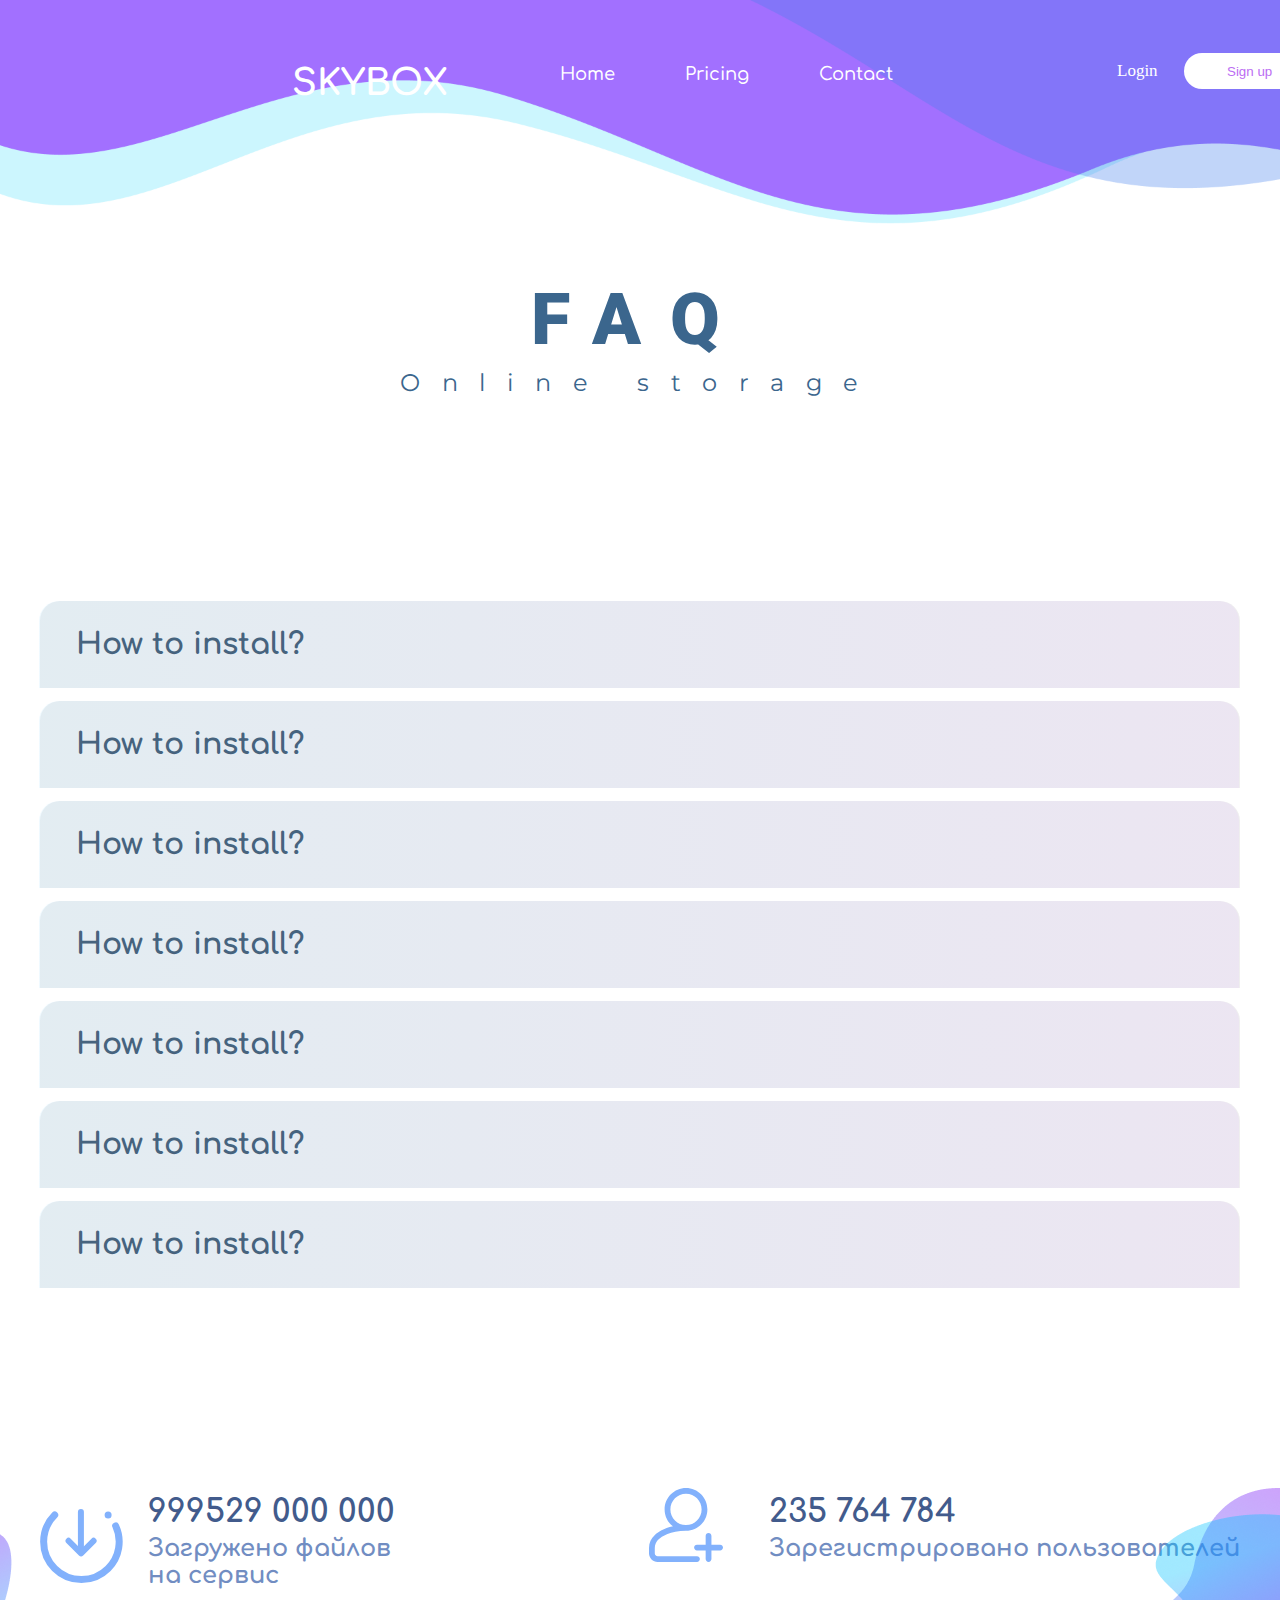
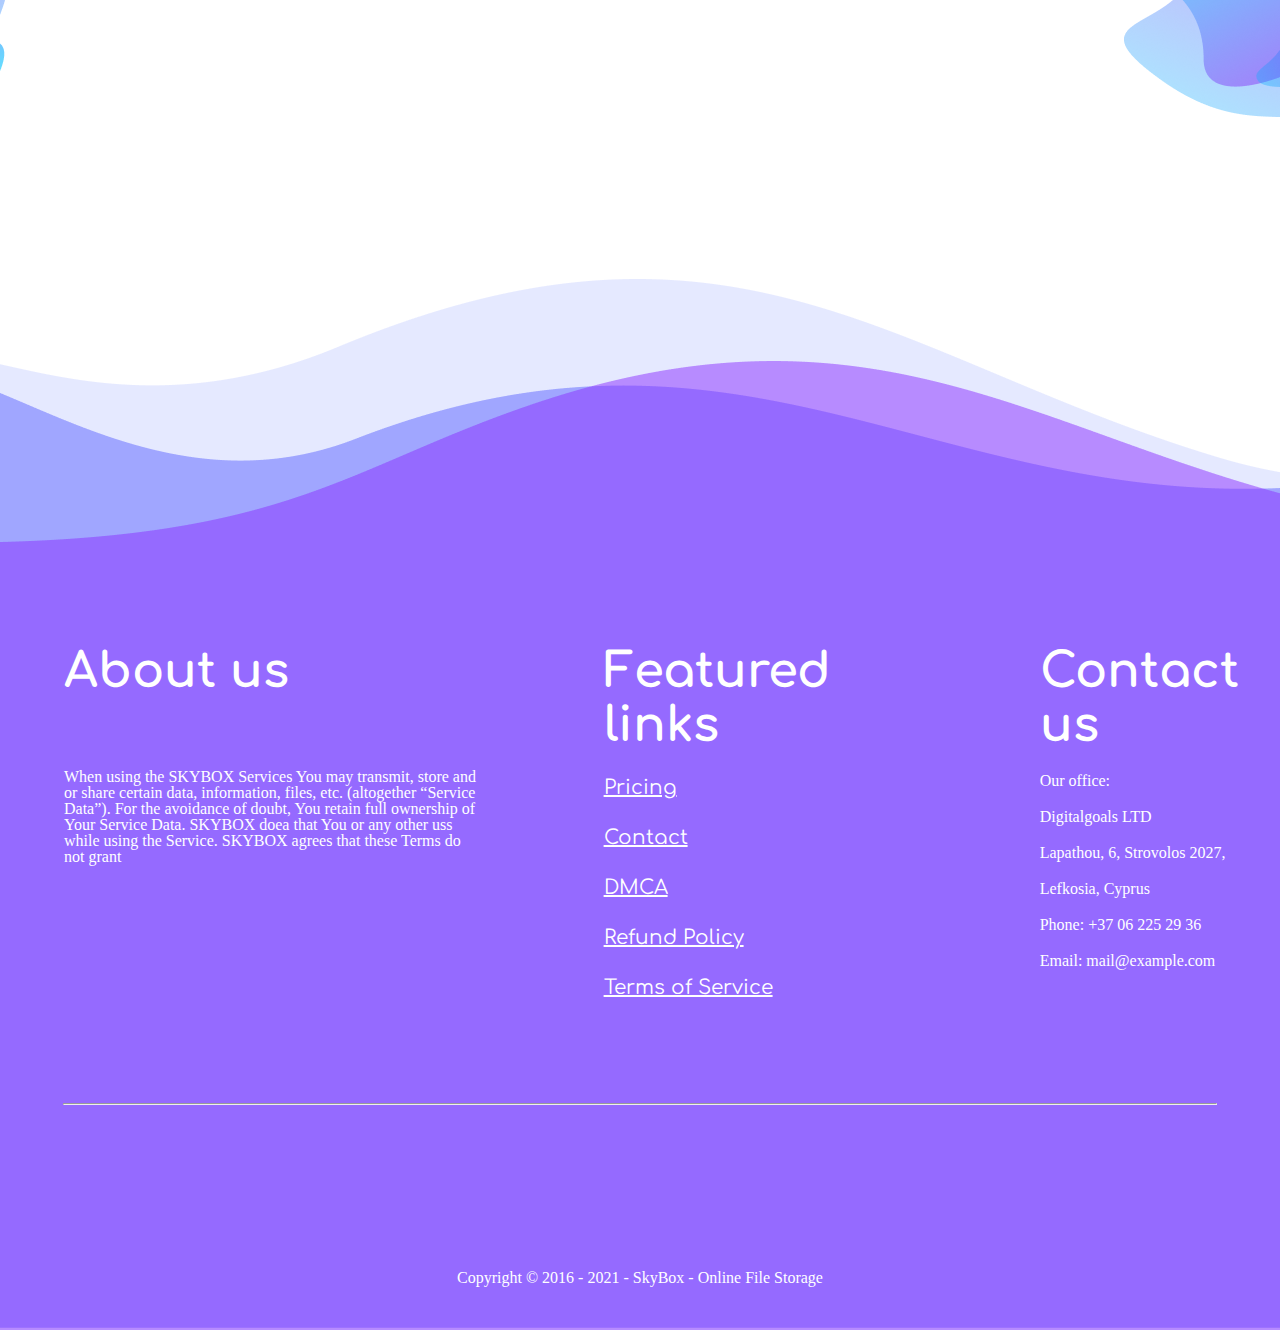
==== pages/faq.html @ fab55882 "Faq and my files" ====
<!DOCTYPE html>
<html lang="en">
<head>
    <link rel="stylesheet" href="/reset.css">
    <link rel="stylesheet" href="./faq.css">
    <link rel="stylesheet" href="./faq.scss">
    <link rel="preconnect" href="https://fonts.googleapis.com">
    <link rel="preconnect" href="https://fonts.gstatic.com" crossorigin>
    <link href="https://fonts.googleapis.com/css2?family=Comfortaa&family=Montserrat&family=Roboto&display=swap" rel="stylesheet">  
    <meta charset="UTF-8">
    <meta http-equiv="X-UA-Compatible" content="IE=edge">
    <meta name="viewport" content="width=device-width, initial-scale=1.0">
    <title>Faq</title>
</head>
<body>
    <header>
        <div class="header-container">
            <div class="first-header-block">
                <p class="logo">SKYBOX</p>
                <nav>
                    <div class="header-nav">
                        <ul class="header-list-container">
                            <li class="header-list"><a href="#">Home</a></li>
                            <li class="header-list"><a href="#">Pricing</a></li>
                            <li class="header-list"><a href="#">Contact</a></li>
                        </ul>
                    </div>
                </nav>
                <div class="header-registration">
                    <p>Login</p>
                    <button class="sign-header"><a href="#">Sign up</a></button>
                </div>
            </div>
    </header>
    <main>
        <div class="main-text">
            <p class="text-files">FAQ</p> 
            <p class="onl-storage-text">Online storage</p>
        </div>
        <div class="container">
            <button class="block">
                <div class="block-bg"></div>
                <p class="instruction">How to install?</p>
                <svg class="plus">
                    <use xlink:href="./sprite.svg#plus"></use>
                </svg>
                <svg class="minus">
                    <use xlink:href="./sprite.svg#minus"></use>
                </svg>
                <div class="wrapper">
                    <p>Orci nibh faucibus nunc aliquet diam. Neque quis dignissim ipsum eget sed massa feugiat sit nibh. Pretium eget morbi tincidunt justo, mattis tincidunt facilisis lorem. Commodo, sit enim, amet fringilla in proin purus. Et odio arcu libero at sed quam tempor, neque. Scelerisque arcu vel vehicula eget posuere. Sed urna velit aliquam in pharetra. Tempus libero elit ac hac et morbi. Sed viverra vel adipiscing mauris, congue tincidunt integer. Sed gravida in cursus pellentesque odio.</p>
                </div>
            </button>
            <button class="block">
                <div class="block-bg"></div>
                <p class="instruction">How to install?</p>
                <svg class="plus">
                    <use xlink:href="./sprite.svg#plus"></use>
                </svg>
                <svg class="minus">
                    <use xlink:href="./sprite.svg#minus"></use>
                </svg>
                <div class="wrapper">
                    <p>Orci nibh faucibus nunc aliquet diam. Neque quis dignissim ipsum eget sed massa feugiat sit nibh. Pretium eget morbi tincidunt justo, mattis tincidunt facilisis lorem. Commodo, sit enim, amet fringilla in proin purus. Et odio arcu libero at sed quam tempor, neque. Scelerisque arcu vel vehicula eget posuere. Sed urna velit aliquam in pharetra. Tempus libero elit ac hac et morbi. Sed viverra vel adipiscing mauris, congue tincidunt integer. Sed gravida in cursus pellentesque odio.</p>
                </div>
            </button>
            <button class="block">
                <div class="block-bg"></div>
                <p class="instruction">How to install?</p>
                <svg class="plus">
                    <use xlink:href="./sprite.svg#plus"></use>
                </svg>
                <svg class="minus">
                    <use xlink:href="./sprite.svg#minus"></use>
                </svg>
                <div class="wrapper">
                    <p>Orci nibh faucibus nunc aliquet diam. Neque quis dignissim ipsum eget sed massa feugiat sit nibh. Pretium eget morbi tincidunt justo, mattis tincidunt facilisis lorem. Commodo, sit enim, amet fringilla in proin purus. Et odio arcu libero at sed quam tempor, neque. Scelerisque arcu vel vehicula eget posuere. Sed urna velit aliquam in pharetra. Tempus libero elit ac hac et morbi. Sed viverra vel adipiscing mauris, congue tincidunt integer. Sed gravida in cursus pellentesque odio.</p>
                </div>
            </button>
            <button class="block">
                <div class="block-bg"></div>
                <p class="instruction">How to install?</p>
                <svg class="plus">
                    <use xlink:href="./sprite.svg#plus"></use>
                </svg>
                <svg class="minus">
                    <use xlink:href="./sprite.svg#minus"></use>
                </svg>
                <div class="wrapper">
                    <p>Orci nibh faucibus nunc aliquet diam. Neque quis dignissim ipsum eget sed massa feugiat sit nibh. Pretium eget morbi tincidunt justo, mattis tincidunt facilisis lorem. Commodo, sit enim, amet fringilla in proin purus. Et odio arcu libero at sed quam tempor, neque. Scelerisque arcu vel vehicula eget posuere. Sed urna velit aliquam in pharetra. Tempus libero elit ac hac et morbi. Sed viverra vel adipiscing mauris, congue tincidunt integer. Sed gravida in cursus pellentesque odio.</p>
                </div>
            </button>
            <button class="block">
                <div class="block-bg"></div>
                <p class="instruction">How to install?</p>
                <svg class="plus">
                    <use xlink:href="./sprite.svg#plus"></use>
                </svg>
                <svg class="minus">
                    <use xlink:href="./sprite.svg#minus"></use>
                </svg>
                <div class="wrapper">
                    <p>Orci nibh faucibus nunc aliquet diam. Neque quis dignissim ipsum eget sed massa feugiat sit nibh. Pretium eget morbi tincidunt justo, mattis tincidunt facilisis lorem. Commodo, sit enim, amet fringilla in proin purus. Et odio arcu libero at sed quam tempor, neque. Scelerisque arcu vel vehicula eget posuere. Sed urna velit aliquam in pharetra. Tempus libero elit ac hac et morbi. Sed viverra vel adipiscing mauris, congue tincidunt integer. Sed gravida in cursus pellentesque odio.</p>
                </div>
            </button>
            <button class="block">
                <div class="block-bg"></div>
                <p class="instruction">How to install?</p>
                <svg class="plus">
                    <use xlink:href="./sprite.svg#plus"></use>
                </svg>
                <svg class="minus">
                    <use xlink:href="./sprite.svg#minus"></use>
                </svg>
                <div class="wrapper">
                    <p>Orci nibh faucibus nunc aliquet diam. Neque quis dignissim ipsum eget sed massa feugiat sit nibh. Pretium eget morbi tincidunt justo, mattis tincidunt facilisis lorem. Commodo, sit enim, amet fringilla in proin purus. Et odio arcu libero at sed quam tempor, neque. Scelerisque arcu vel vehicula eget posuere. Sed urna velit aliquam in pharetra. Tempus libero elit ac hac et morbi. Sed viverra vel adipiscing mauris, congue tincidunt integer. Sed gravida in cursus pellentesque odio.</p>
                </div>
            </button>
            <button class="block">
                <div class="block-bg"></div>
                <p class="instruction">How to install?</p>
                <svg class="plus">
                    <use xlink:href="./sprite.svg#plus"></use>
                </svg>
                <svg class="minus">
                    <use xlink:href="./sprite.svg#minus"></use>
                </svg>
                <div class="wrapper">
                    <p>Orci nibh faucibus nunc aliquet diam. Neque quis dignissim ipsum eget sed massa feugiat sit nibh. Pretium eget morbi tincidunt justo, mattis tincidunt facilisis lorem. Commodo, sit enim, amet fringilla in proin purus. Et odio arcu libero at sed quam tempor, neque. Scelerisque arcu vel vehicula eget posuere. Sed urna velit aliquam in pharetra. Tempus libero elit ac hac et morbi. Sed viverra vel adipiscing mauris, congue tincidunt integer. Sed gravida in cursus pellentesque odio.</p>
                </div>
            </button>
        </div>
        <div class="underMain">
            <img class="groups-bg" src="../img/Group 39.png" alt="">
            <div class="first-under-block underMain-block">
                <svg>
                    <use xlink:href="../sprite.svg#under-icon"></use>
                </svg>
                <div class="underMain-text">
                    <p class="underMain-number">999529 000 000</p>
                <p class="downloaded">Загружено файлов на сервис</p>
                </div>
            </div>
            <div class="second-under-block underMain-block">
                <svg>
                    <use xlink:href="../sprite.svg#unders-icons"></use>
                </svg>
                <div class="underMain-text">
                    <p class="underMain-number">235 764 784</p>
                <p class="downloaded">Зарегистрировано пользователей</p>
            </div>
            <img class="group-bg" src="../img/Group 40.png" alt="">
           </div>
    </main>
    <footer>
        <div class="upper-footer">
            <div class="about">
                <p class="about-us">About us</p>
                <p class="first-many-information">When using the SKYBOX Services You may transmit, store and or share certain data, information, files, etc. (altogether “Service Data”). For the avoidance of doubt, You retain full ownership of Your Service Data. SKYBOX doea that You or any other uss while using the Service. SKYBOX agrees that these Terms do not grant</p>
            </div>
            <div class="featured">
                <ul>
                    <p class="feature">Featured links</p>
                    <li><a href="#">Pricing</a></li>
                    <li><a href="#">Contact</a></li>
                    <li><a href="#">DMCA</a></li>
                    <li><a href="#">Refund Policy</a></li>
                    <li><a href="#">Terms of Service</a></li>
                </ul>
            </div>
            <div class="contact">
                <ul>
                    <p class="contact-us">Contact us</p>
                    <li>Our office:</li>
                    <li>Digitalgoals LTD </li>
                    <li>Lapathou, 6, Strovolos 2027,</li>
                    <li>Lefkosia, Cyprus</li>
                    <li>Phone: +37 06 225 29 36 </li>
                    <li>Email: mail@example.com</li>
                </ul>
            </div>
        </div>
        <div class="bottom-footer">
            <hr class="hrr">
            <p>Copyright © 2016 - 2021 - SkyBox - Online File Storage</p>
        </div>
    </footer>
    </body>
    </html>
---- pages/faq.css ----
body {
  display: flex;
  flex-direction: column;
  align-items: center;
}
body .container {
  margin-top: 200px;
}
body .container .block {
  margin-top: 13px;
  width: 1200px;
  height: 87px;
  display: flex;
  justify-content: space-around;
  align-items: center;
  border-top-left-radius: 20px;
  border-top-right-radius: 20px;
  border: none;
}
body .container .block:focus {
  transition-duration: 2s;
  margin-top: 100px;
  margin-bottom: 190px;
}
body .container .block:focus::before {
  opacity: 1;
  transition-duration: 2s;
}
body .container .block:focus .wrapper {
  opacity: 1;
  transition-duration: 2s;
}
body .container .block:focus .minus {
  display: none;
}
body .container .block::before {
  content: "";
  position: absolute;
  border-top-left-radius: 20px;
  border-top-right-radius: 20px;
  width: 1200px;
  margin-left: -0.1%;
  height: 87px;
  background: linear-gradient(90deg, #B2E3FF 0%, #DFBFFF 100%);
  opacity: 0.2;
  transition-duration: 1s;
}
body .container .block .instruction {
  font-family: "Comfortaa";
  font-style: normal;
  font-weight: 700;
  font-size: 30px;
  line-height: 33px;
  color: #46637E;
  margin-left: -900px;
  position: absolute;
}
body .container .block .wrapper {
  width: 1100px;
  height: 200px;
  opacity: 0;
  margin-top: 30%;
}
body .container .block .wrapper p {
  font-family: "Comfortaa";
  font-style: normal;
  font-weight: 400;
  font-size: 20px;
  line-height: 150%;
  color: #878787;
}
body .container .block svg {
  width: 40px;
  height: 40px;
  position: absolute;
}
body .container .block .plus {
  margin-top: 35px;
  margin-left: 1100px;
}
body .container .block .plus:focus .wrapper {
  display: none;
}
body .container .block .minus {
  margin-top: 1px;
  margin-left: 1131px;
}
body button {
  border: none;
  cursor: point;
  color: white;
}
body svg {
  fill: none;
}
body a {
  text-decoration: none;
}
body header {
  width: 100%;
  height: 1065px;
  background-image: url(../img/BG\(7\).png);
  background-repeat: no-repeat;
  background-size: 100%;
}
body header .header-container {
  margin-left: 292px;
}
body header .header-container .first-header-block {
  padding-top: 63px;
  display: flex;
}
body header .header-container .first-header-block .logo {
  color: white;
  font-family: "Comfortaa";
  font-style: normal;
  font-weight: 700;
  font-size: 36px;
  line-height: 40px;
}
body header .header-container .first-header-block nav .header-nav {
  margin-left: 42px;
}
body header .header-container .first-header-block nav .header-nav .header-list-container {
  display: flex;
}
body header .header-container .first-header-block nav .header-nav .header-list-container .header-list a {
  color: white;
  font-family: "Comfortaa";
  font-style: normal;
  font-weight: 500;
  font-size: 18px;
  line-height: 22px;
  margin-left: 70px;
}
body header .header-container .first-header-block .header-registration {
  display: flex;
  margin-left: 224px;
}
body header .header-container .first-header-block .header-registration p {
  font-family: "Poppins";
  font-style: normal;
  font-weight: 500;
  font-size: 17px;
  line-height: 16px;
  color: white;
}
body header .header-container .first-header-block .sign-header {
  width: 132px;
  height: 36px;
  background-color: white;
  margin-left: 26px;
  border-radius: 36px;
  margin-top: -10px;
  border: none;
}
body header .header-container .first-header-block .sign-header a {
  color: #BB6DF3;
}
body main {
  margin-top: -780px;
}
body main .main-text {
  display: flex;
  align-items: center;
  flex-direction: column;
}
body main .main-text .text-files {
  color: #3B668D;
  font-family: "Roboto";
  font-style: normal;
  font-weight: 900;
  font-size: 72px;
  line-height: 70px;
  letter-spacing: 0.405em;
}
body main .main-text .onl-storage-text {
  margin-top: 10px;
  color: #3B668D;
  font-family: "Montserrat";
  font-style: normal;
  font-weight: 400;
  font-size: 24px;
  line-height: 150%;
  letter-spacing: 0.905em;
}
body main .underMain {
  margin-top: 200px;
  display: flex;
  justify-content: space-between;
}
body main .underMain .underMain-block svg {
  position: absolute;
}
body main .underMain .underMain-block .underMain-text {
  margin-left: 120px;
}
body main .underMain .underMain-block .underMain-number {
  color: #425B8C;
  font-family: "Comfortaa";
  font-style: normal;
  font-weight: 700;
  font-size: 32px;
  line-height: 47px;
}
body main .underMain .underMain-block .downloaded {
  color: #718DC2;
  font-family: "Comfortaa";
  font-style: normal;
  font-weight: 700;
  font-size: 24px;
  line-height: 27px;
}
body main .underMain .first-under-block {
  margin-left: -1%;
  display: flex;
  width: 400px;
}
body main .underMain .second-under-block {
  display: flex;
  margin-left: -5%;
}
body main .underMain .groups-bg {
  position: absolute;
  margin-left: -12%;
}
body main .underMain .group-bg {
  position: absolute;
  margin-left: 37%;
}
body footer {
  background-image: url(../img/BG\(6\).png);
  width: 100%;
  height: 1085px;
  margin-top: 1845px;
  position: absolute;
}
body footer .upper-footer {
  margin-top: 400px;
  margin-left: 5%;
  display: flex;
}
body footer .upper-footer .about .about-us {
  font-family: "Comfortaa";
  font-style: normal;
  font-weight: 700;
  font-size: 48px;
  line-height: 54px;
  color: white;
  margin-bottom: 70px;
}
body footer .upper-footer .about .first-many-information {
  width: 418px;
  color: white;
}
body footer .upper-footer .featured {
  margin-left: 10%;
}
body footer .upper-footer .featured ul .feature {
  color: white;
  font-family: "Comfortaa";
  font-style: normal;
  font-weight: 700;
  font-size: 48px;
  line-height: 54px;
}
body footer .upper-footer .featured ul li {
  font-family: "Comfortaa";
  font-style: normal;
  font-weight: 400;
  font-size: 20px;
  line-height: 150%;
  -webkit-text-decoration-line: underline;
          text-decoration-line: underline;
  margin-top: 20px;
  color: white;
}
body footer .upper-footer .featured ul li a {
  color: white;
}
body footer .upper-footer .contact {
  margin-left: 10%;
}
body footer .upper-footer .contact ul .contact-us {
  color: white;
  font-family: "Comfortaa";
  font-style: normal;
  font-weight: 700;
  font-size: 48px;
  line-height: 54px;
}
body footer .upper-footer .contact ul li {
  color: white;
  margin-top: 20px;
}
body footer .bottom-footer .hrr {
  margin-top: 100px;
  color: #FFFFFF;
  width: 90%;
}
body footer .bottom-footer p {
  color: white;
  text-align: center;
  margin-top: 165px;
}/*# sourceMappingURL=faq.css.map */
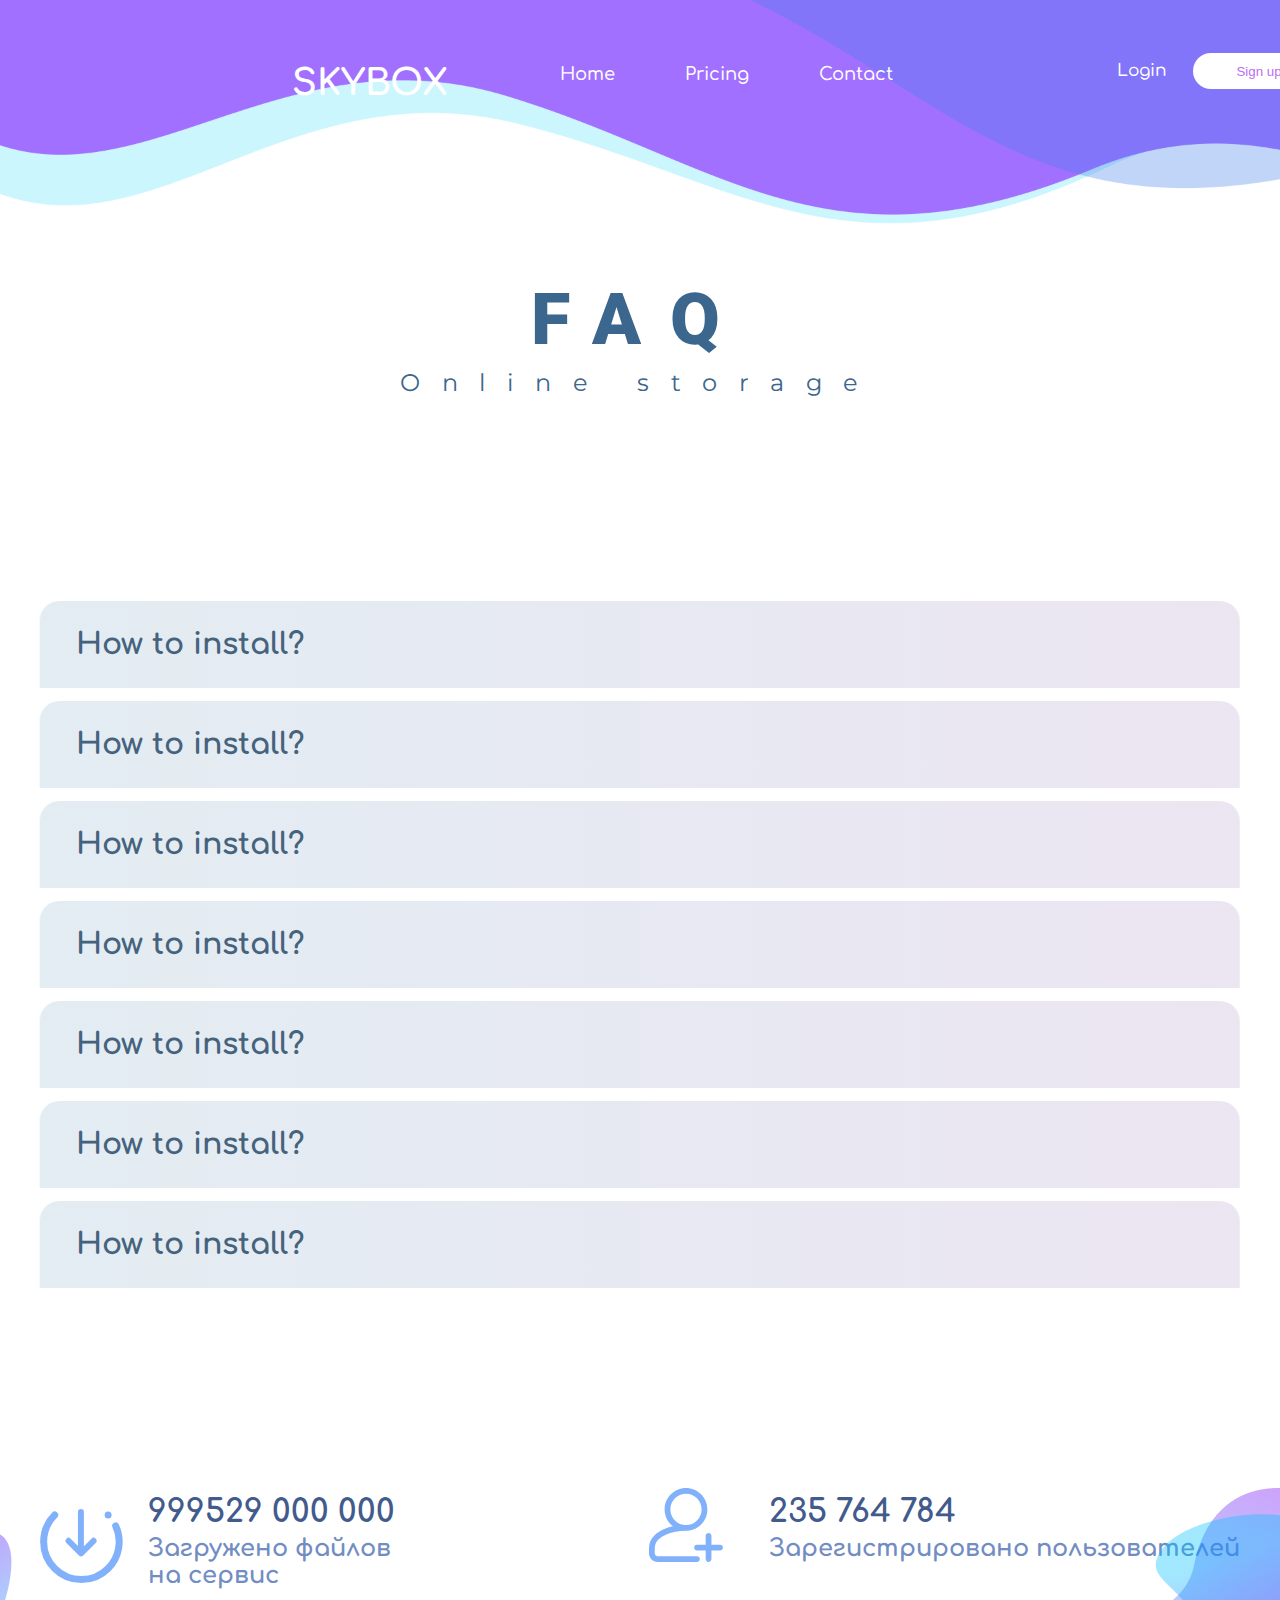
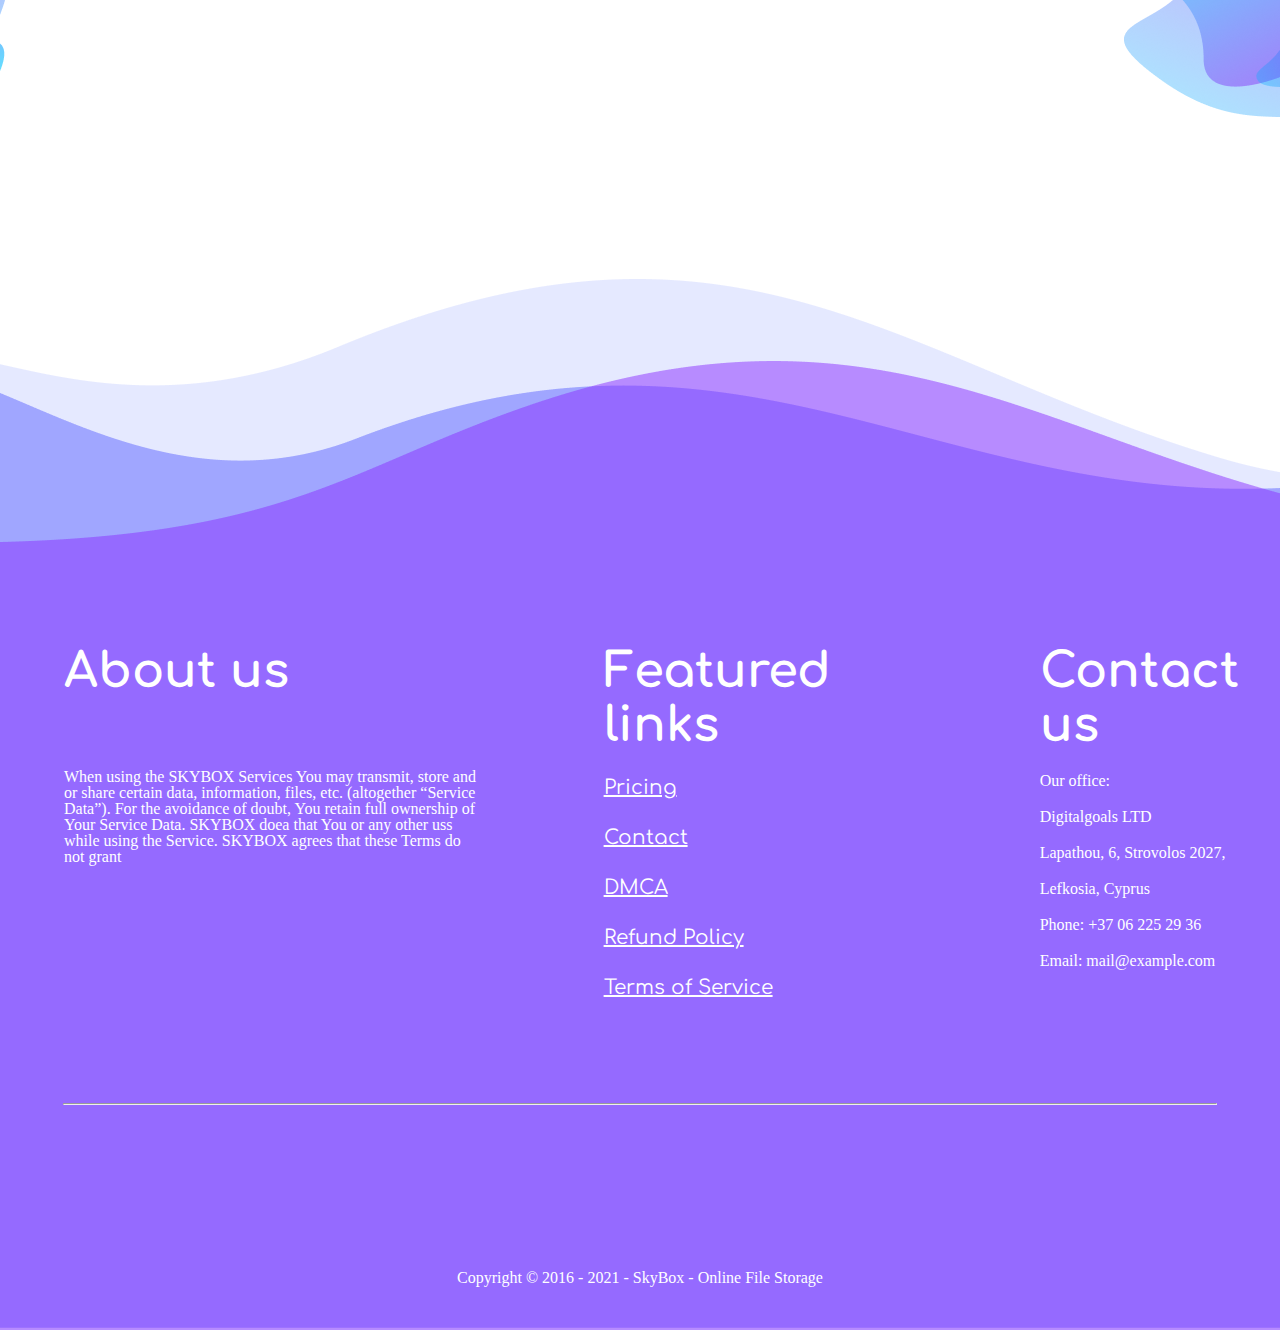
==== commit bd16503a: "save" ====
--- a/pages/faq.html
+++ b/pages/faq.html
@@ -1,7 +1,7 @@
 <!DOCTYPE html>
 <html lang="en">
 <head>
-    <link rel="stylesheet" href="/reset.css">
+    <link rel="stylesheet" href="../reset.css">
     <link rel="stylesheet" href="./faq.css">
     <link rel="stylesheet" href="./faq.scss">
     <link rel="preconnect" href="https://fonts.googleapis.com">
@@ -42,10 +42,10 @@
                 <div class="block-bg"></div>
                 <p class="instruction">How to install?</p>
                 <svg class="plus">
-                    <use xlink:href="./sprite.svg#plus"></use>
+                    <use xlink:href="../sprite.svg#plus"></use>
                 </svg>
                 <svg class="minus">
-                    <use xlink:href="./sprite.svg#minus"></use>
+                    <use xlink:href="../sprite.svg#minus"></use>
                 </svg>
                 <div class="wrapper">
                     <p>Orci nibh faucibus nunc aliquet diam. Neque quis dignissim ipsum eget sed massa feugiat sit nibh. Pretium eget morbi tincidunt justo, mattis tincidunt facilisis lorem. Commodo, sit enim, amet fringilla in proin purus. Et odio arcu libero at sed quam tempor, neque. Scelerisque arcu vel vehicula eget posuere. Sed urna velit aliquam in pharetra. Tempus libero elit ac hac et morbi. Sed viverra vel adipiscing mauris, congue tincidunt integer. Sed gravida in cursus pellentesque odio.</p>
--- a/pages/faq.css
+++ b/pages/faq.css
@@ -46,7 +46,7 @@
   transition-duration: 1s;
 }
 body .container .block .instruction {
-  font-family: "Comfortaa";
+  font-family: "Comfortaa", cursive;
   font-style: normal;
   font-weight: 700;
   font-size: 30px;
@@ -62,7 +62,7 @@
   margin-top: 30%;
 }
 body .container .block .wrapper p {
-  font-family: "Comfortaa";
+  font-family: "Comfortaa", cursive;
   font-style: normal;
   font-weight: 400;
   font-size: 20px;
@@ -77,9 +77,6 @@
 body .container .block .plus {
   margin-top: 35px;
   margin-left: 1100px;
-}
-body .container .block .plus:focus .wrapper {
-  display: none;
 }
 body .container .block .minus {
   margin-top: 1px;
@@ -112,7 +109,7 @@
 }
 body header .header-container .first-header-block .logo {
   color: white;
-  font-family: "Comfortaa";
+  font-family: "Comfortaa", cursive;
   font-style: normal;
   font-weight: 700;
   font-size: 36px;
@@ -126,7 +123,7 @@
 }
 body header .header-container .first-header-block nav .header-nav .header-list-container .header-list a {
   color: white;
-  font-family: "Comfortaa";
+  font-family: "Comfortaa", cursive;
   font-style: normal;
   font-weight: 500;
   font-size: 18px;
@@ -138,7 +135,7 @@
   margin-left: 224px;
 }
 body header .header-container .first-header-block .header-registration p {
-  font-family: "Poppins";
+  font-family: "Comfortaa", cursive;
   font-style: normal;
   font-weight: 500;
   font-size: 17px;
@@ -167,7 +164,7 @@
 }
 body main .main-text .text-files {
   color: #3B668D;
-  font-family: "Roboto";
+  font-family: "Roboto", sans-serif;
   font-style: normal;
   font-weight: 900;
   font-size: 72px;
@@ -177,7 +174,7 @@
 body main .main-text .onl-storage-text {
   margin-top: 10px;
   color: #3B668D;
-  font-family: "Montserrat";
+  font-family: "Montserrat", sans-serif;
   font-style: normal;
   font-weight: 400;
   font-size: 24px;
@@ -197,7 +194,7 @@
 }
 body main .underMain .underMain-block .underMain-number {
   color: #425B8C;
-  font-family: "Comfortaa";
+  font-family: "Comfortaa", cursive;
   font-style: normal;
   font-weight: 700;
   font-size: 32px;
@@ -205,7 +202,7 @@
 }
 body main .underMain .underMain-block .downloaded {
   color: #718DC2;
-  font-family: "Comfortaa";
+  font-family: "Comfortaa", cursive;
   font-style: normal;
   font-weight: 700;
   font-size: 24px;
@@ -241,7 +238,7 @@
   display: flex;
 }
 body footer .upper-footer .about .about-us {
-  font-family: "Comfortaa";
+  font-family: "Comfortaa", cursive;
   font-style: normal;
   font-weight: 700;
   font-size: 48px;
@@ -258,20 +255,19 @@
 }
 body footer .upper-footer .featured ul .feature {
   color: white;
-  font-family: "Comfortaa";
+  font-family: "Comfortaa", cursive;
   font-style: normal;
   font-weight: 700;
   font-size: 48px;
   line-height: 54px;
 }
 body footer .upper-footer .featured ul li {
-  font-family: "Comfortaa";
+  font-family: "Comfortaa", cursive;
   font-style: normal;
   font-weight: 400;
   font-size: 20px;
   line-height: 150%;
-  -webkit-text-decoration-line: underline;
-          text-decoration-line: underline;
+  text-decoration-line: underline;
   margin-top: 20px;
   color: white;
 }
@@ -283,7 +279,7 @@
 }
 body footer .upper-footer .contact ul .contact-us {
   color: white;
-  font-family: "Comfortaa";
+  font-family: "Comfortaa", cursive;
   font-style: normal;
   font-weight: 700;
   font-size: 48px;
